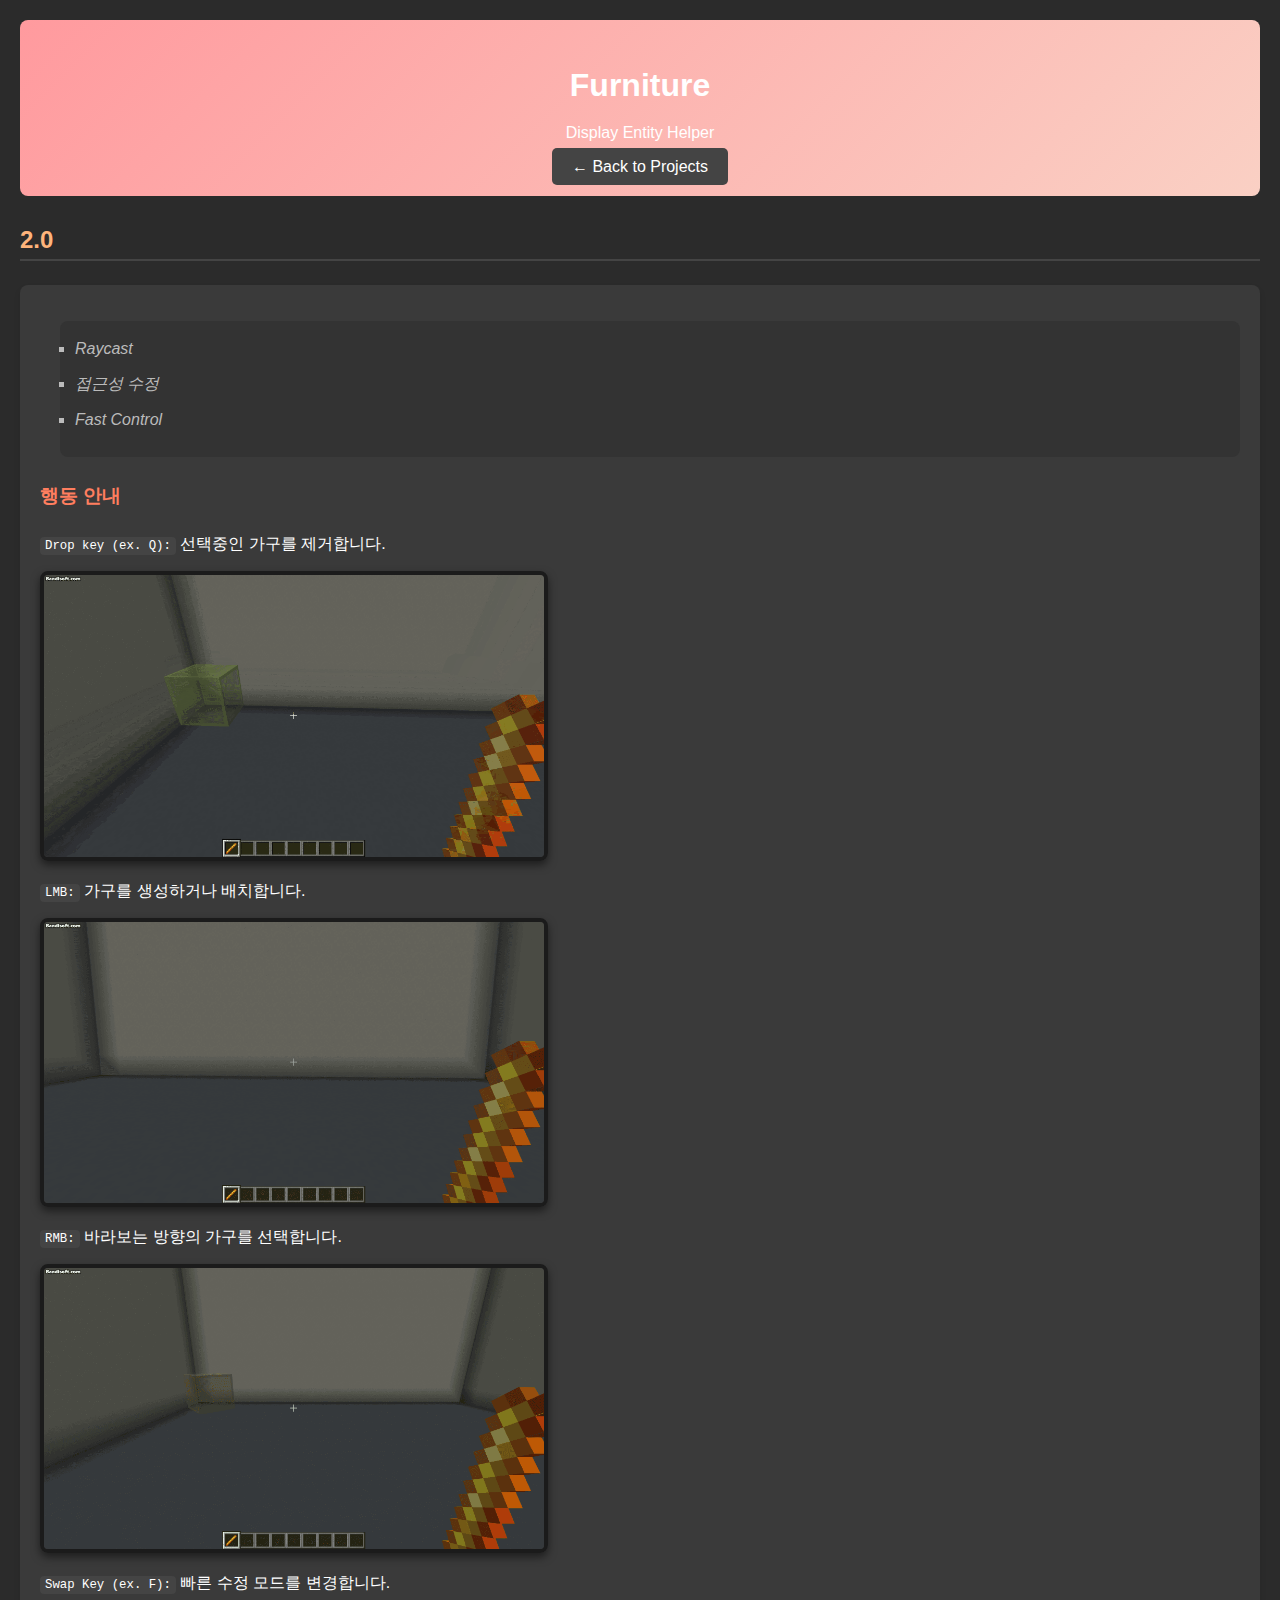
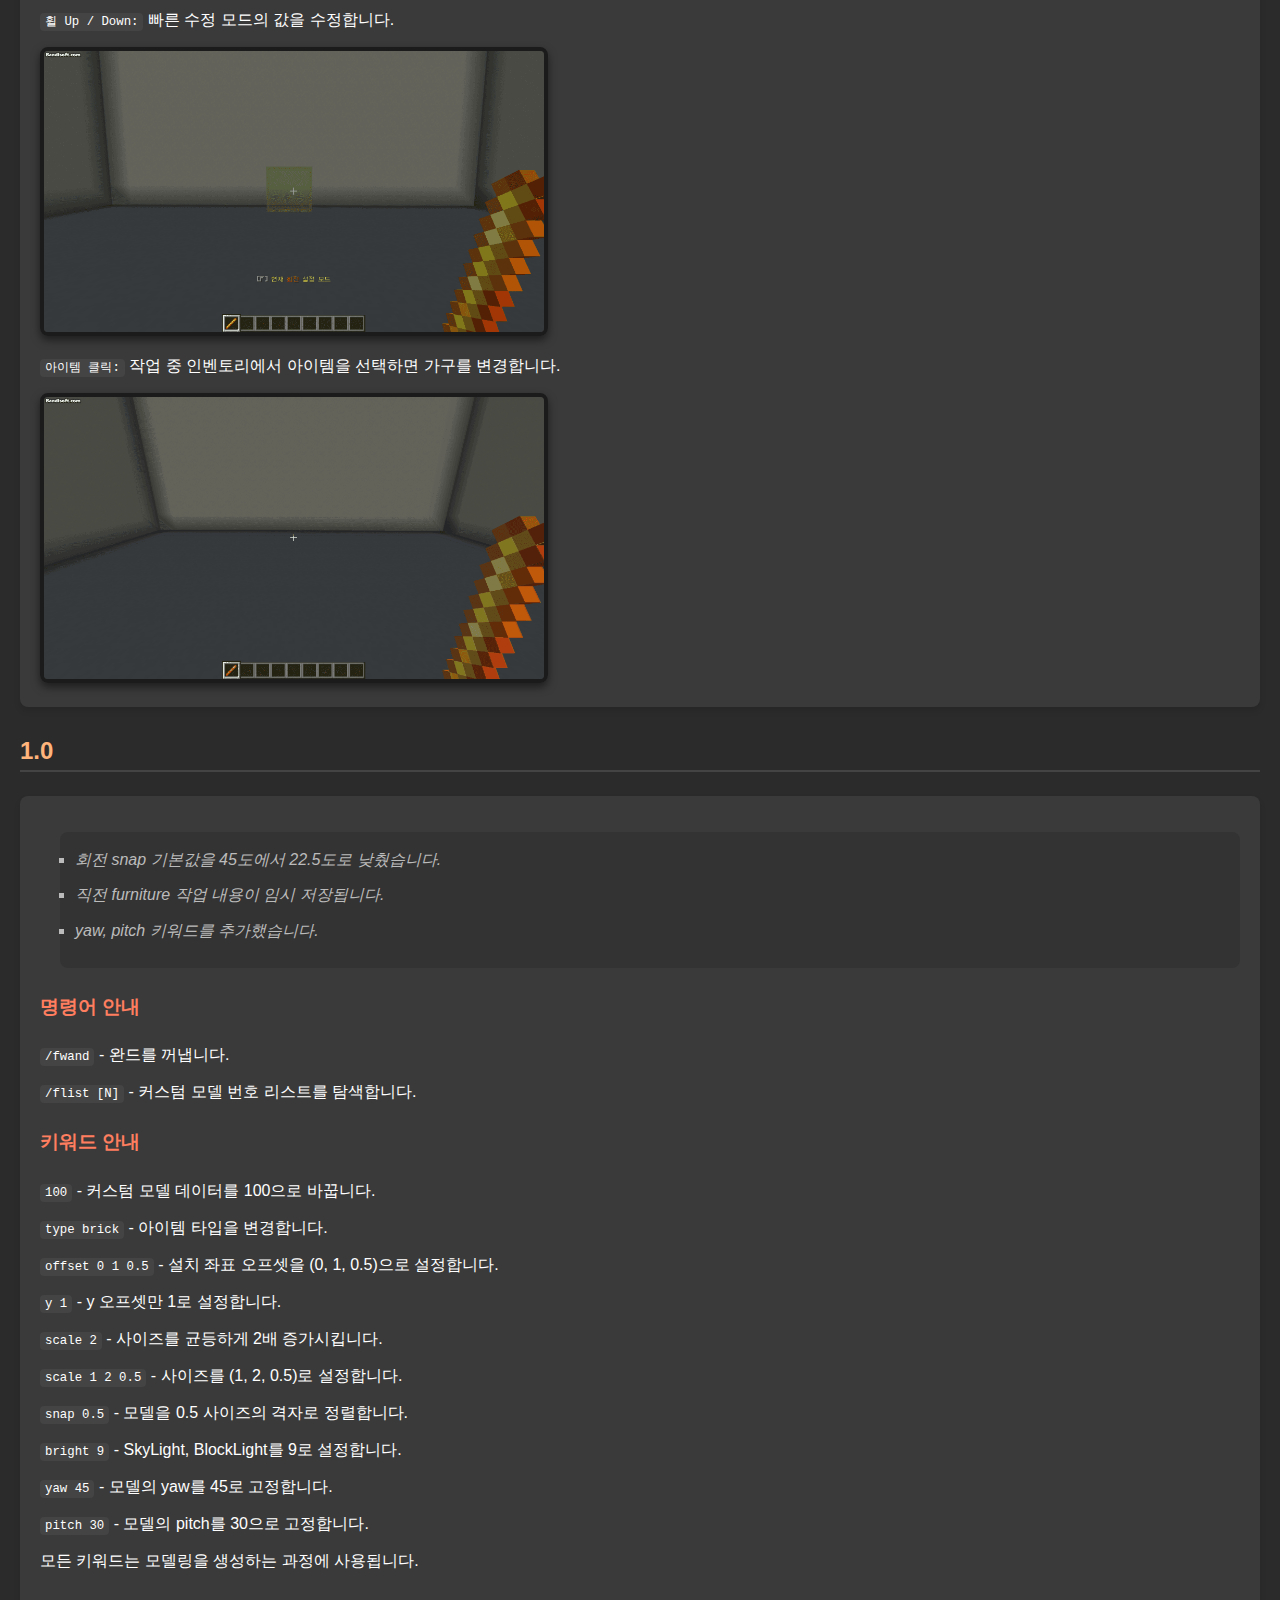
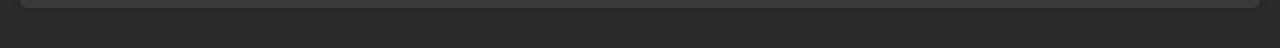
==== projects/furniture.html @ e431c39b "pages separated" ====
<!DOCTYPE html>
<html lang="ko">
<head>
    <meta charset="UTF-8">
    <meta name="viewport" content="width=device-width, initial-scale=1.0">
    <title>Furniture Project</title>
    <link rel="stylesheet" href="../styles.css">
</head>
<body>

    <div class="project-container" id="furniture-project">
        <header class="project-header">
            <h2>Furniture</h2>
            <p>Display Entity Helper</p>
            <a href="../index.html" class="back-btn">← Back to Projects</a>
        </header>
        
        <section class="version-section">
            <h3>2.0</h3>
            <div class="version-card">
                <ul class="subdued-list">
                    <li>Raycast</li>
                    <li>접근성 수정</li>
                    <li>Fast Control</li>
                </ul>
                <div class="action-list">
                    <h4>행동 안내</h4>
                    <p><code>Drop key (ex. Q):</code> 선택중인 가구를 제거합니다.</p>
                    <img src="../resources/delete.gif" style="box-shadow: 0px 4px 8px rgba(0, 0, 0, 0.5); border: 4px solid #1b1b1b; border-radius: 8px; width: 100%; max-width: 500px;">
                    <p><code>LMB:</code> 가구를 생성하거나 배치합니다.</p>
                    <img src="../resources/raytrace.gif" style="box-shadow: 0px 4px 8px rgba(0, 0, 0, 0.5); border: 4px solid #1b1b1b; border-radius: 8px; width: 100%; max-width: 500px;">
                    <p><code>RMB:</code> 바라보는 방향의 가구를 선택합니다.</p>
                    <img src="../resources/select.gif" style="box-shadow: 0px 4px 8px rgba(0, 0, 0, 0.5); border: 4px solid #1b1b1b; border-radius: 8px; width: 100%; max-width: 500px;">
                    <p><code>Swap Key (ex. F):</code> 빠른 수정 모드를 변경합니다.</p>
                    <p><code>휠 Up / Down:</code> 빠른 수정 모드의 값을 수정합니다.</p>
                    <img src="../resources/fastcontrol.gif" style="box-shadow: 0px 4px 8px rgba(0, 0, 0, 0.5); border: 4px solid #1b1b1b; border-radius: 8px; width: 100%; max-width: 500px;">
                    <p><code>아이템 클릭:</code> 작업 중 인벤토리에서 아이템을 선택하면 가구를 변경합니다.</p>
                    <img src="../resources/pick.gif" style="box-shadow: 0px 4px 8px rgba(0, 0, 0, 0.5); border: 4px solid #1b1b1b; border-radius: 8px; width: 100%; max-width: 500px;">
                </div>
            </div>
        </section>

        <section class="version-section">
            <h3>1.0</h3>
            <div class="version-card">
                <ul class="subdued-list">
                    <li>회전 snap 기본값을 45도에서 22.5도로 낮췄습니다.</li>
                    <li>직전 furniture 작업 내용이 임시 저장됩니다.</li>
                    <li>yaw, pitch 키워드를 추가했습니다.</li>
                </ul>
                <div class="command-list">
                    <h4>명령어 안내</h4>
                    <p><code>/fwand</code> - 완드를 꺼냅니다.</p>
                    <p><code>/flist [N]</code> - 커스텀 모델 번호 리스트를 탐색합니다.</p>
                </div>
                <div class="keyword-list">
                    <h4>키워드 안내</h4>
                    <p><code>100</code> - 커스텀 모델 데이터를 100으로 바꿉니다.</p>
                    <p><code>type brick</code> - 아이템 타입을 변경합니다.</p>
                    <p><code>offset 0 1 0.5</code> - 설치 좌표 오프셋을 (0, 1, 0.5)으로 설정합니다.</p>
                    <p><code>y 1</code> - y 오프셋만 1로 설정합니다.</p>
                    <p><code>scale 2</code> - 사이즈를 균등하게 2배 증가시킵니다.</p>
                    <p><code>scale 1 2 0.5</code> - 사이즈를 (1, 2, 0.5)로 설정합니다.</p>
                    <p><code>snap 0.5</code> - 모델을 0.5 사이즈의 격자로 정렬합니다.</p>
                    <p><code>bright 9</code> - SkyLight, BlockLight를 9로 설정합니다.</p>
                    <p><code>yaw 45</code> - 모델의 yaw를 45로 고정합니다.</p>
                    <p><code>pitch 30</code> - 모델의 pitch를 30으로 고정합니다.</p>
                    <p>모든 키워드는 모델링을 생성하는 과정에 사용됩니다.</p>
                </div>
            </div>
        </section>
    </div>

</body>
</html>
---- styles.css ----
body {
    margin: 0;
    padding: 0;
    font-family: 'Arial', sans-serif;
    background-color: #2b2b2b;
    color: #ffffff;
}

.main-container {
    display: flex;
    flex-direction: column;
    justify-content: center;
    align-items: center;
    height: 100vh;
    background: linear-gradient(135deg, #ff7e5f, #feb47b);
}

.main-header {
    text-align: center;
    color: #ffffff;
}

h1 {
    font-size: 3em;
    margin-bottom: 10px;
}

h2 {
    font-size: 2em;
    margin-bottom: 20px;
    text-align: center;
}

h3 {
    font-size: 1.5em;
    border-bottom: 2px solid #444444;
    padding-bottom: 5px;
    margin-top: 30px;
    color: #feb47b;
}

h4 {
    font-size: 1.2em;
    color: #ff7e5f;
}

.project-buttons {
    display: flex;
    gap: 20px;
    margin-top: 20px;
}

.project-btn, .not-available {
    padding: 15px 30px;
    font-size: 1.2em;
    border: none;
    border-radius: 8px;
    cursor: pointer;
    background-color: #444444;
    color: #ffffff;
    transition: background-color 0.3s ease;
    text-decoration: none;
}

.project-btn:hover {
    background-color: #ff7e5f;
}

.not-available {
    background-color: #141414;
    cursor: not-allowed;
}

.project-container {
    display: block;
    padding: 20px;
    background-color: #2b2b2b;
}

.project-header {
    background: linear-gradient(135deg, #ff9a9e, #fad0c4);
    padding: 20px;
    border-radius: 8px;
    text-align: center;
    margin-bottom: 20px;
}

.version-section {
    margin-bottom: 20px;
}

.version-card {
    background-color: #3a3a3a;
    padding: 20px;
    border-radius: 8px;
    box-shadow: 0 4px 6px rgba(0, 0, 0, 0.1);
    margin-bottom: 20px;
}

.version-details p, 
.version-details ul {
    margin: 10px 0;
}

ul {
    list-style-type: square;
    margin-left: 20px;
}

.command-list, .keyword-list, .action-list {
    margin-top: 20px;
}

code {
    background-color: #444444;
    padding: 2px 5px;
    border-radius: 4px;
    font-size: 0.95em;
}

.highlight {
    color: #ff7e5f;
    font-weight: bold;
}

.back-btn {
    margin-top: 20px;
    padding: 10px 20px;
    font-size: 1em;
    border: none;
    border-radius: 5px;
    cursor: pointer;
    background-color: #444444;
    color: #ffffff;
    transition: background-color 0.3s ease;
    text-decoration: none;
}

.back-btn:hover {
    background-color: #ff7e5f;
}

.subdued-list {
    background-color: #333;
    padding: 15px;
    border-radius: 8px;
    font-style: italic;
    color: #bbb;
    font-weight: 300;
}

.subdued-list li {
    margin-bottom: 10px;
    line-height: 1.6;
}
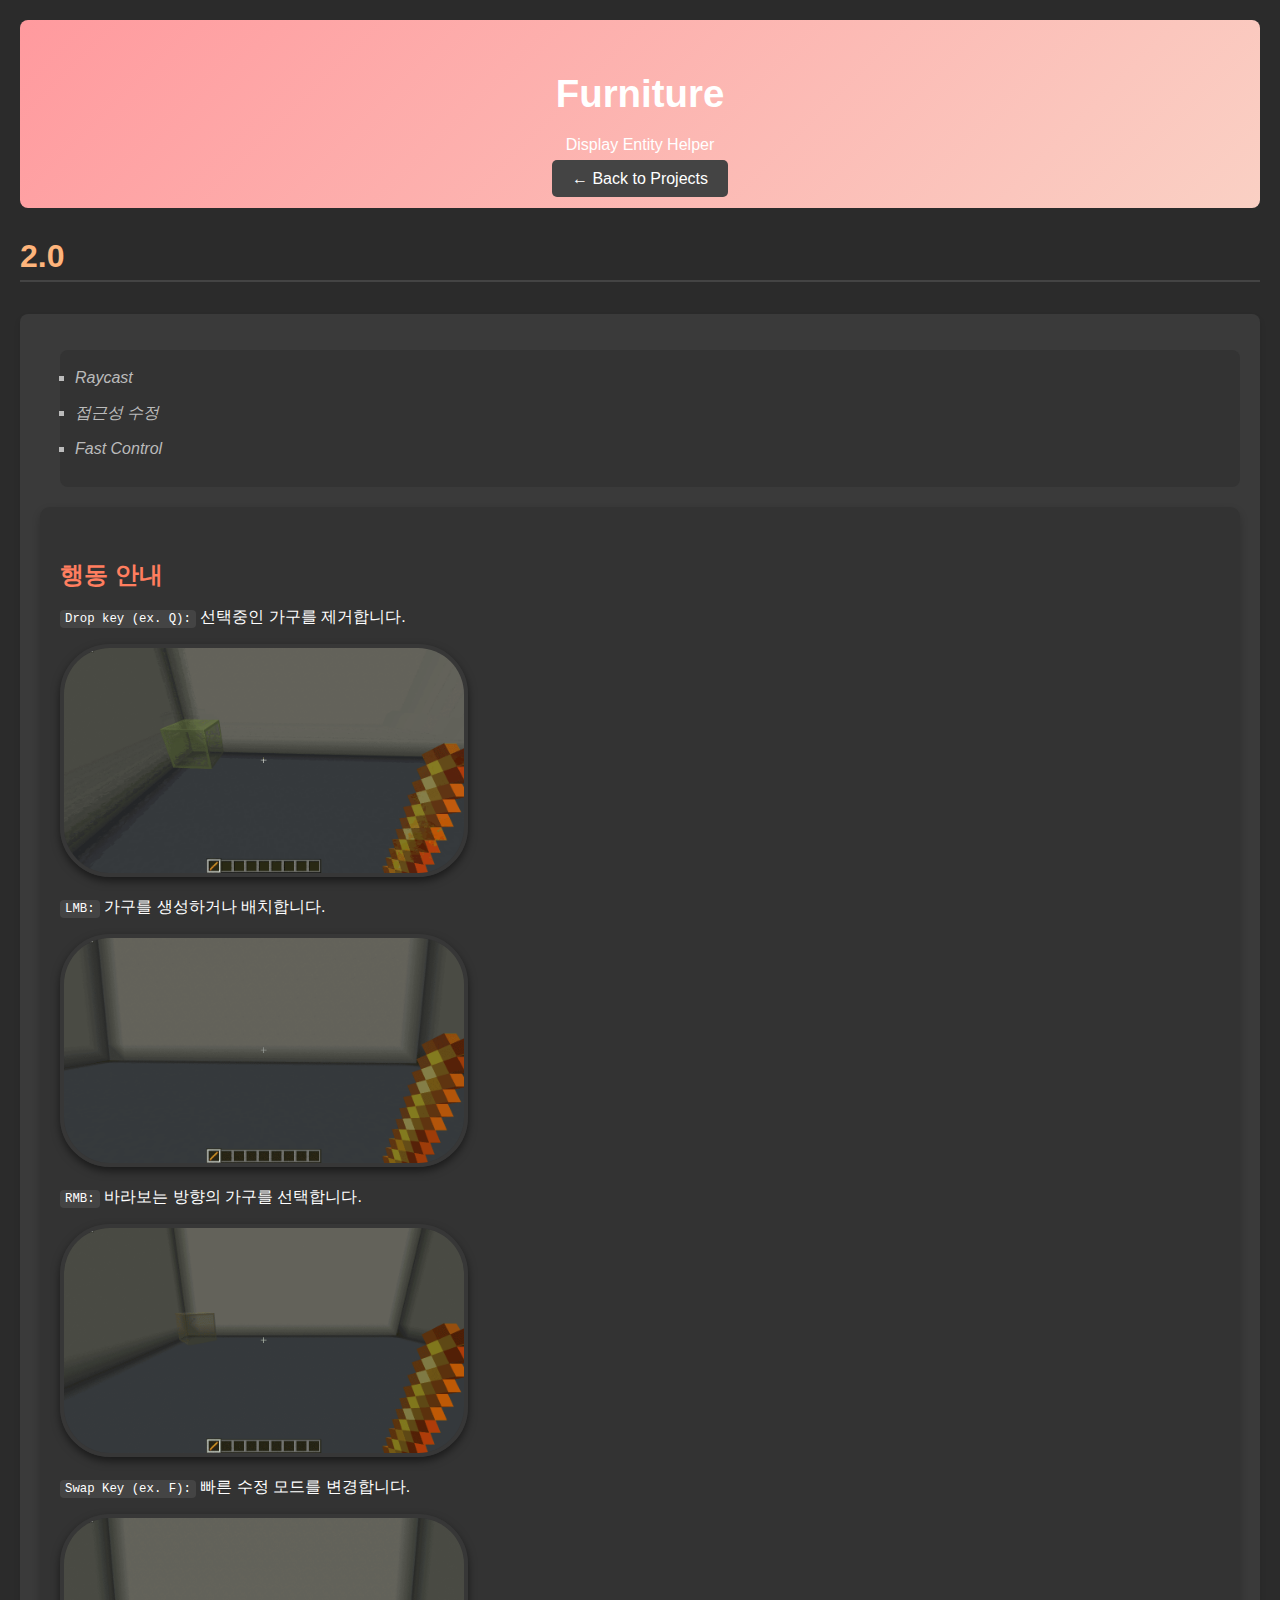
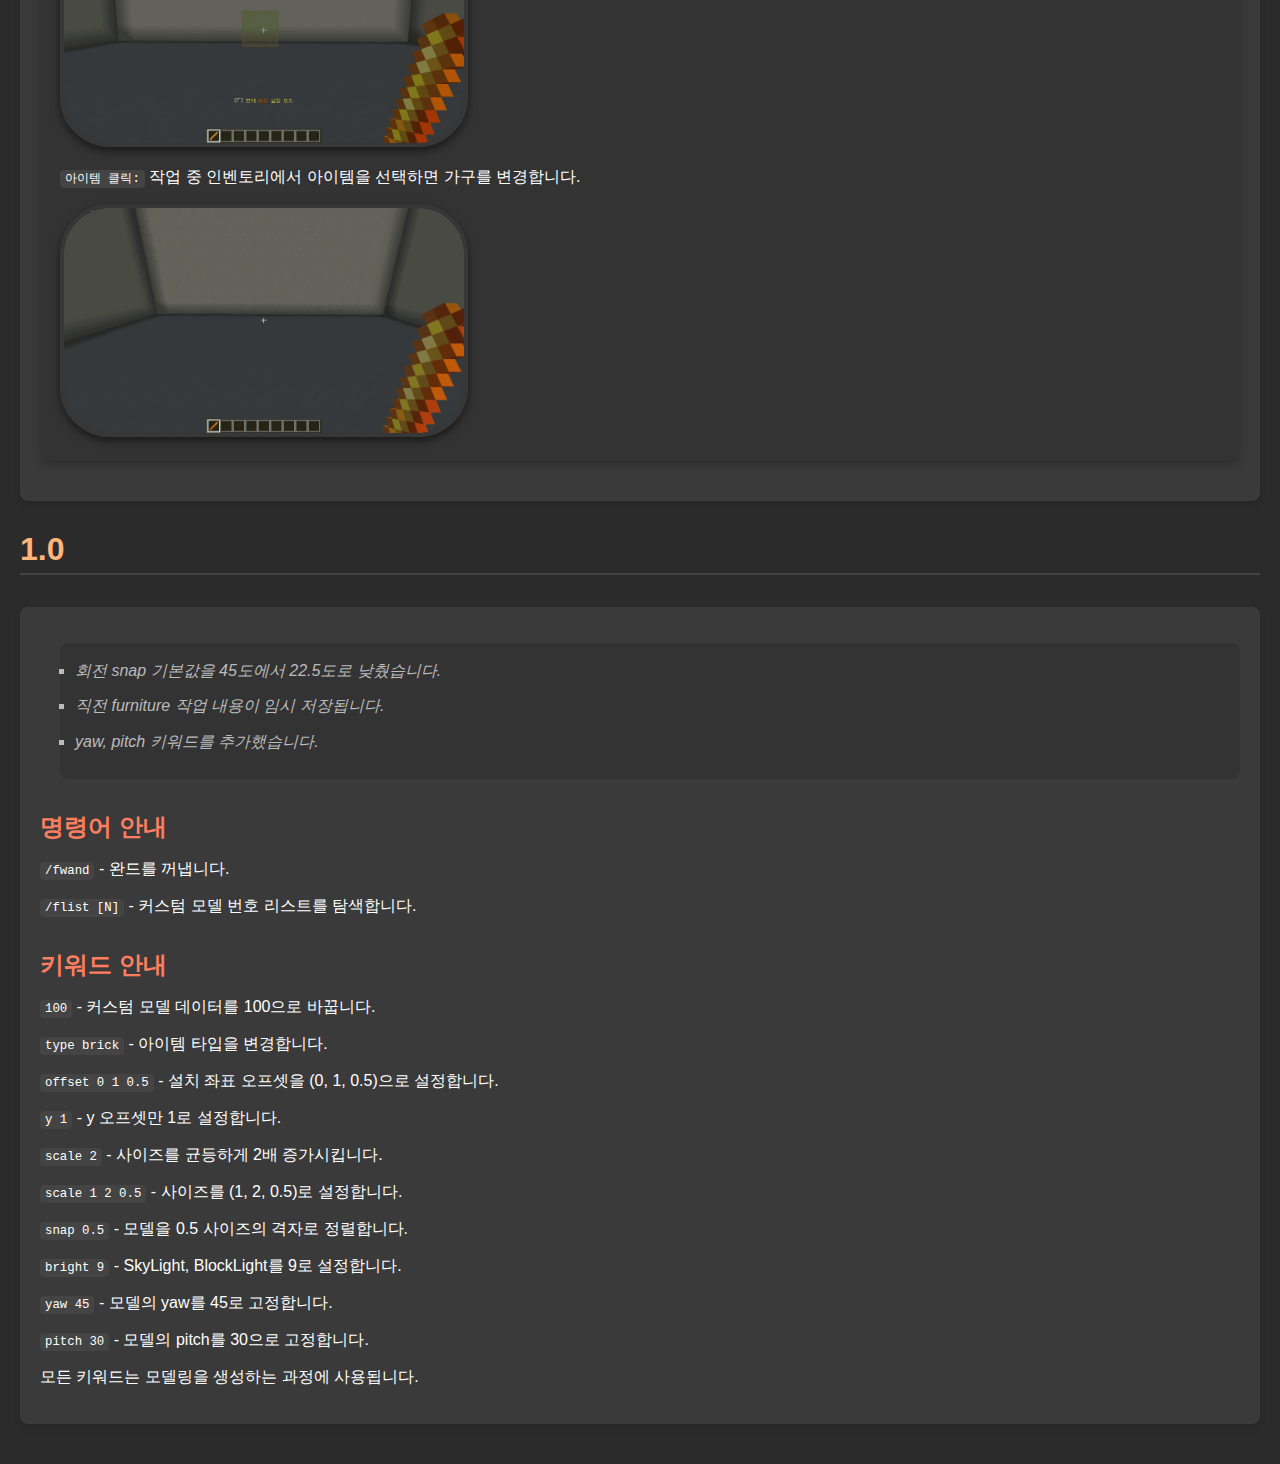
==== commit 4782b22f: "modified details" ====
--- a/projects/furniture.html
+++ b/projects/furniture.html
@@ -25,17 +25,31 @@
                 </ul>
                 <div class="action-list">
                     <h4>행동 안내</h4>
-                    <p><code>Drop key (ex. Q):</code> 선택중인 가구를 제거합니다.</p>
-                    <img src="../resources/delete.gif" style="box-shadow: 0px 4px 8px rgba(0, 0, 0, 0.5); border: 4px solid #1b1b1b; border-radius: 8px; width: 100%; max-width: 500px;">
-                    <p><code>LMB:</code> 가구를 생성하거나 배치합니다.</p>
-                    <img src="../resources/raytrace.gif" style="box-shadow: 0px 4px 8px rgba(0, 0, 0, 0.5); border: 4px solid #1b1b1b; border-radius: 8px; width: 100%; max-width: 500px;">
-                    <p><code>RMB:</code> 바라보는 방향의 가구를 선택합니다.</p>
-                    <img src="../resources/select.gif" style="box-shadow: 0px 4px 8px rgba(0, 0, 0, 0.5); border: 4px solid #1b1b1b; border-radius: 8px; width: 100%; max-width: 500px;">
-                    <p><code>Swap Key (ex. F):</code> 빠른 수정 모드를 변경합니다.</p>
-                    <p><code>휠 Up / Down:</code> 빠른 수정 모드의 값을 수정합니다.</p>
-                    <img src="../resources/fastcontrol.gif" style="box-shadow: 0px 4px 8px rgba(0, 0, 0, 0.5); border: 4px solid #1b1b1b; border-radius: 8px; width: 100%; max-width: 500px;">
-                    <p><code>아이템 클릭:</code> 작업 중 인벤토리에서 아이템을 선택하면 가구를 변경합니다.</p>
-                    <img src="../resources/pick.gif" style="box-shadow: 0px 4px 8px rgba(0, 0, 0, 0.5); border: 4px solid #1b1b1b; border-radius: 8px; width: 100%; max-width: 500px;">
+                    
+                    <div class="action-item">
+                        <p><code>Drop key (ex. Q):</code> 선택중인 가구를 제거합니다.</p>
+                        <img src="../resources/delete.gif" alt="Delete Action">
+                    </div>
+                
+                    <div class="action-item">
+                        <p><code>LMB:</code> 가구를 생성하거나 배치합니다.</p>
+                        <img src="../resources/raytrace.gif" alt="Raytrace Action">
+                    </div>
+                
+                    <div class="action-item">
+                        <p><code>RMB:</code> 바라보는 방향의 가구를 선택합니다.</p>
+                        <img src="../resources/select.gif" alt="Select Action">
+                    </div>
+                
+                    <div class="action-item">
+                        <p><code>Swap Key (ex. F):</code> 빠른 수정 모드를 변경합니다.</p>
+                        <img src="../resources/fastcontrol.gif" alt="Fast Control Action">
+                    </div>
+                
+                    <div class="action-item">
+                        <p><code>아이템 클릭:</code> 작업 중 인벤토리에서 아이템을 선택하면 가구를 변경합니다.</p>
+                        <img src="../resources/pick.gif" alt="Item Pick Action">
+                    </div>
                 </div>
             </div>
         </section>
--- a/styles.css
+++ b/styles.css
@@ -5,6 +5,8 @@
     background-color: #2b2b2b;
     color: #ffffff;
 }
+
+
 
 .main-container {
     display: flex;
@@ -15,10 +17,15 @@
     background: linear-gradient(135deg, #ff7e5f, #feb47b);
 }
 
+
+
 .main-header {
     text-align: center;
     color: #ffffff;
-}
+    text-shadow: 2px 4px 6px rgba(0, 0, 0, 0.3), -1px -1px 5px rgba(255, 255, 255, 0.2);
+}
+
+
 
 h1 {
     font-size: 3em;
@@ -26,13 +33,13 @@
 }
 
 h2 {
+    font-size: 2.4em;
+    margin-bottom: 20px;
+    text-align: center;
+}
+
+h3 {
     font-size: 2em;
-    margin-bottom: 20px;
-    text-align: center;
-}
-
-h3 {
-    font-size: 1.5em;
     border-bottom: 2px solid #444444;
     padding-bottom: 5px;
     margin-top: 30px;
@@ -40,30 +47,59 @@
 }
 
 h4 {
-    font-size: 1.2em;
+    font-size: 1.5em;
     color: #ff7e5f;
-}
+    margin-bottom: 15px;
+}
+
+
 
 .project-buttons {
     display: flex;
     gap: 20px;
-    margin-top: 20px;
-}
+    margin-top: 50px;
+}
+
+
 
 .project-btn, .not-available {
     padding: 15px 30px;
     font-size: 1.2em;
+    font-weight: bold;
+    font-family: 'Montserrat', sans-serif;
+    letter-spacing: 2px;
     border: none;
     border-radius: 8px;
     cursor: pointer;
-    background-color: #444444;
-    color: #ffffff;
-    transition: background-color 0.3s ease;
+    background-color: #3a3a3a;
+    color: #ffffff;
     text-decoration: none;
+    box-shadow: 0px 5px 0px #2a2a2a, 0px 10px 20px rgba(0, 0, 0, 0.3);
+    transition: transform 0.2s ease, box-shadow 0.2s ease;
+    position: relative;
+    overflow: hidden;
+}
+
+.project-btn::before {
+    content: '';
+    position: absolute;
+    top: 50%;
+    left: -100%;
+    width: 200%;
+    height: 100%;
+    background: linear-gradient(120deg, transparent, rgba(108, 108, 108, 0.4), transparent);
+    transform: translateY(-50%);
+    transition: transform 0.5s ease;
+    pointer-events: none;
+}
+
+.project-btn:hover::before {
+    transform: translateX(50%) translateY(-50%);
 }
 
 .project-btn:hover {
-    background-color: #ff7e5f;
+    transform: translateY(5px);
+    box-shadow: 0px 3px 0px #2a2a2a, 0px 6px 15px rgba(0, 0, 0, 0.2);
 }
 
 .not-available {
@@ -71,6 +107,9 @@
     cursor: not-allowed;
 }
 
+
+
+
 .project-container {
     display: block;
     padding: 20px;
@@ -107,9 +146,36 @@
     margin-left: 20px;
 }
 
-.command-list, .keyword-list, .action-list {
+.command-list, .keyword-list {
     margin-top: 20px;
 }
+
+
+
+.action-list {
+    margin: 20px 0;
+    padding: 20px;
+    background-color: #333333;
+    border-radius: 10px;
+    box-shadow: 0 4px 8px rgba(0, 0, 0, 0.2);
+}
+
+.action-item img {
+    flex: 1;
+    box-shadow: 0px 4px 8px rgba(0, 0, 0, 0.5);
+    border: 4px solid #373737;
+    border-radius: 50px;
+    width: 100%;
+    max-width: 400px;
+    transition: transform 0.3s ease, box-shadow 0.3s ease;
+}
+
+.action-item img:hover {
+    transform: scale(1.2) translateY(-20px) translateX(20px);
+    box-shadow: 0px 8px 16px rgba(0, 0, 0, 0.7);
+}
+
+
 
 code {
     background-color: #444444;
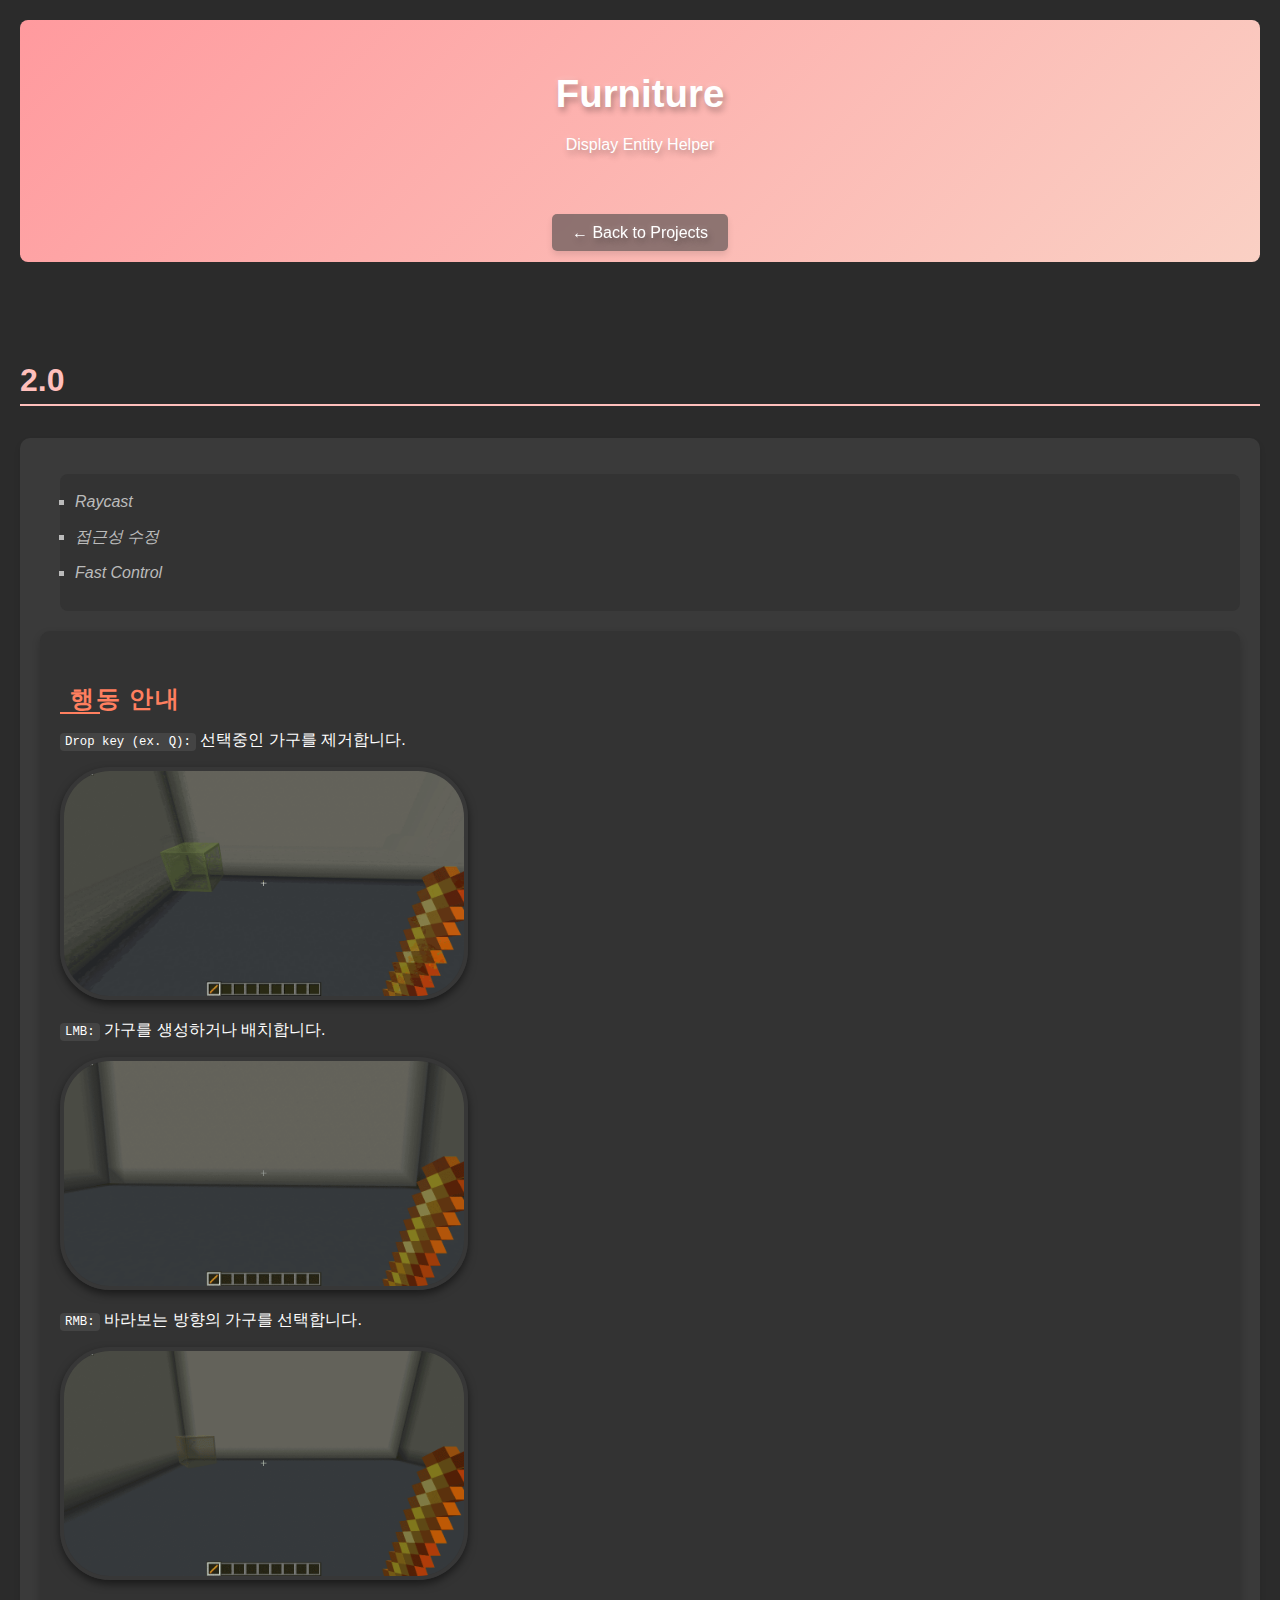
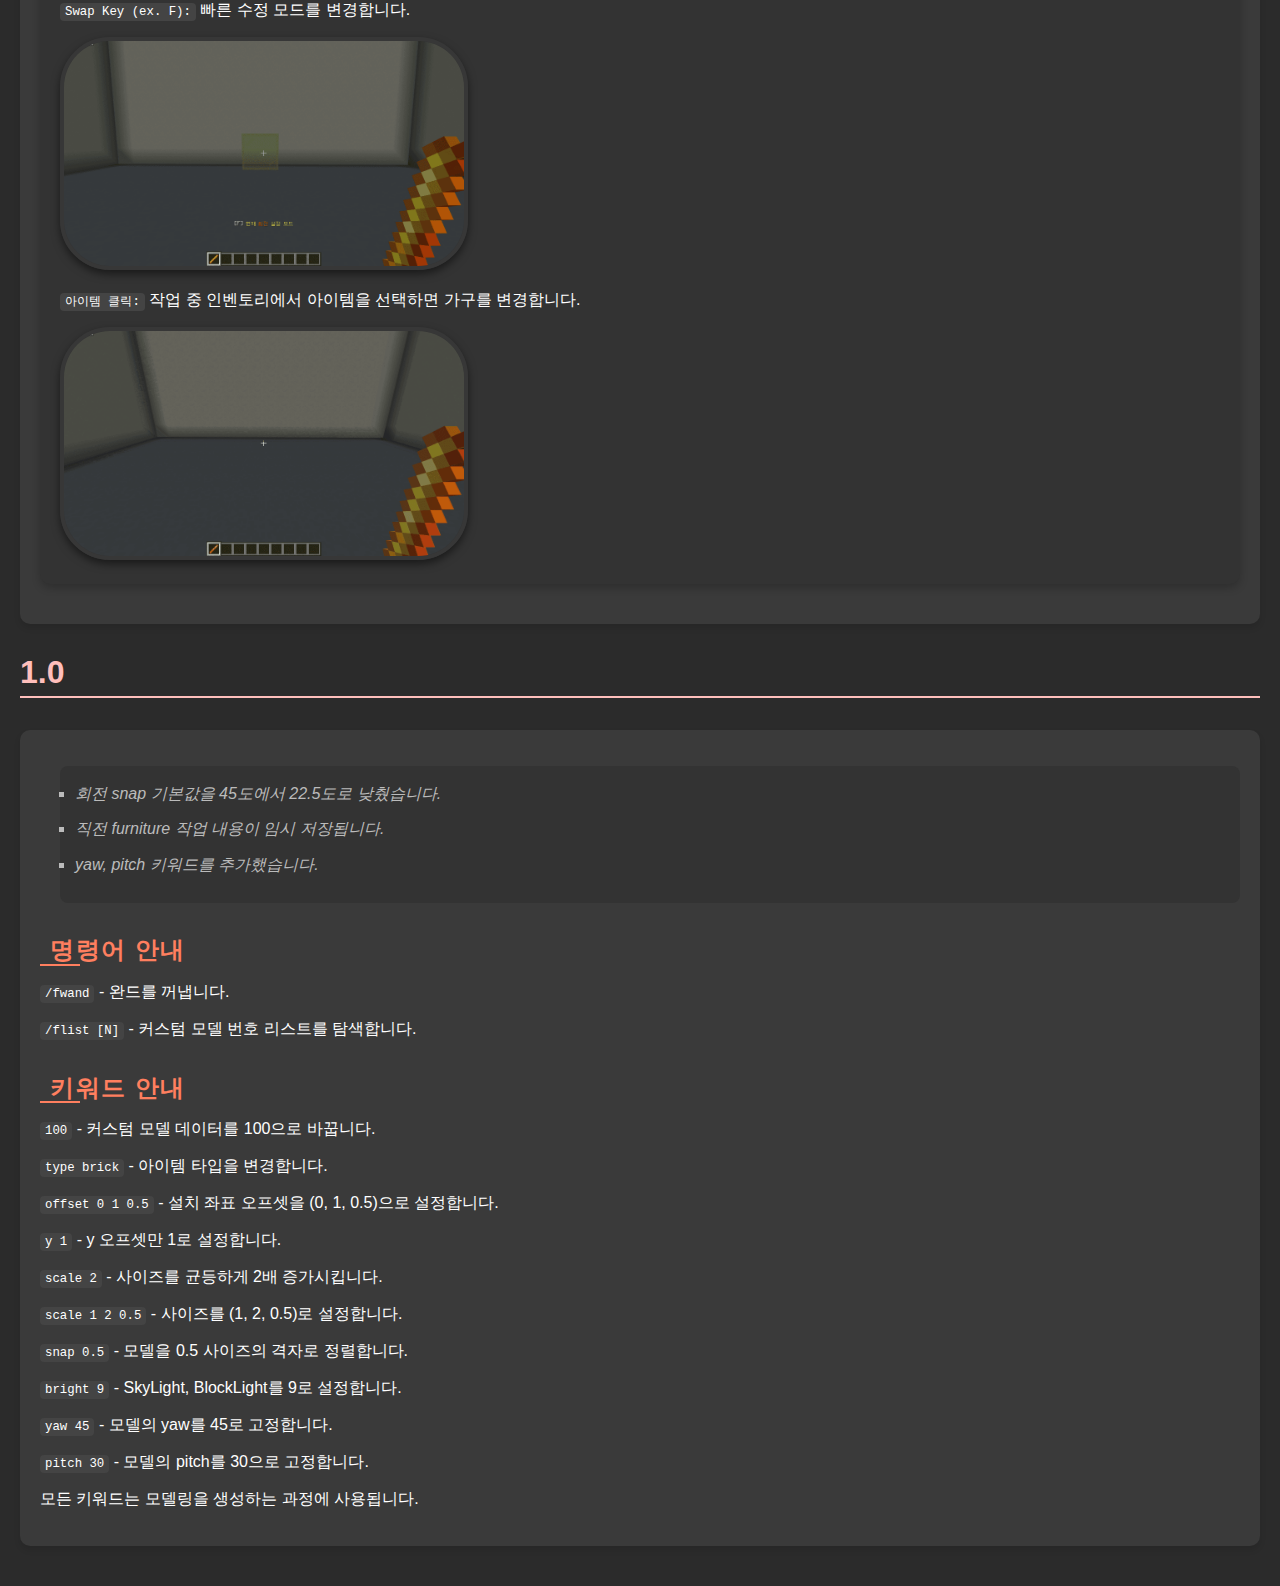
==== commit 7c3fc011: "modified styles" ====
--- a/projects/furniture.html
+++ b/projects/furniture.html
@@ -12,6 +12,7 @@
         <header class="project-header">
             <h2>Furniture</h2>
             <p>Display Entity Helper</p>
+            <br><br><br>
             <a href="../index.html" class="back-btn">← Back to Projects</a>
         </header>
         
--- a/styles.css
+++ b/styles.css
@@ -40,17 +40,34 @@
 
 h3 {
     font-size: 2em;
-    border-bottom: 2px solid #444444;
+    border-bottom: 2px solid #ffbfbc;
     padding-bottom: 5px;
     margin-top: 30px;
-    color: #feb47b;
+    color: #ffbfbc;
 }
 
 h4 {
     font-size: 1.5em;
-    color: #ff7e5f;
+    color: #ff7f5f;
     margin-bottom: 15px;
-}
+    font-family: 'Montserrat', sans-serif;
+    letter-spacing: 1.5px;
+    text-transform: uppercase; 
+    line-height: 1.3; 
+    position: relative;
+    padding-left: 10px;
+}
+
+h4::before {
+    content: '';
+    position: absolute;
+    left: 0;
+    bottom: 0;
+    width: 40px;
+    height: 2px;
+    background-color: #ff7f5f; 
+}
+
 
 
 
@@ -121,8 +138,11 @@
     padding: 20px;
     border-radius: 8px;
     text-align: center;
-    margin-bottom: 20px;
-}
+    margin-bottom: 100px;
+    text-shadow: 2px 4px 6px rgba(0, 0, 0, 0.3), -1px -1px 5px rgba(255, 255, 255, 0.2);
+}
+
+
 
 .version-section {
     margin-bottom: 20px;
@@ -131,7 +151,7 @@
 .version-card {
     background-color: #3a3a3a;
     padding: 20px;
-    border-radius: 8px;
+    border-radius: 10px;
     box-shadow: 0 4px 6px rgba(0, 0, 0, 0.1);
     margin-bottom: 20px;
 }
@@ -189,6 +209,8 @@
     font-weight: bold;
 }
 
+
+
 .back-btn {
     margin-top: 20px;
     padding: 10px 20px;
@@ -196,15 +218,20 @@
     border: none;
     border-radius: 5px;
     cursor: pointer;
-    background-color: #444444;
-    color: #ffffff;
-    transition: background-color 0.3s ease;
+    background: rgba(68, 68, 68, 0.6);
+    color: #ffffff;
+    backdrop-filter: blur(10px);
+    box-shadow: 0 4px 6px rgba(0, 0, 0, 0.1);
+    transition: background-color 0.3s ease, box-shadow 0.3s ease;
     text-decoration: none;
 }
 
 .back-btn:hover {
-    background-color: #ff7e5f;
-}
+    background: rgba(255, 169, 169, 0.374);
+    box-shadow: 0 6px 10px rgba(0, 0, 0, 0.2);
+}
+
+
 
 .subdued-list {
     background-color: #333;
@@ -218,4 +245,7 @@
 .subdued-list li {
     margin-bottom: 10px;
     line-height: 1.6;
-}+}
+
+
+
